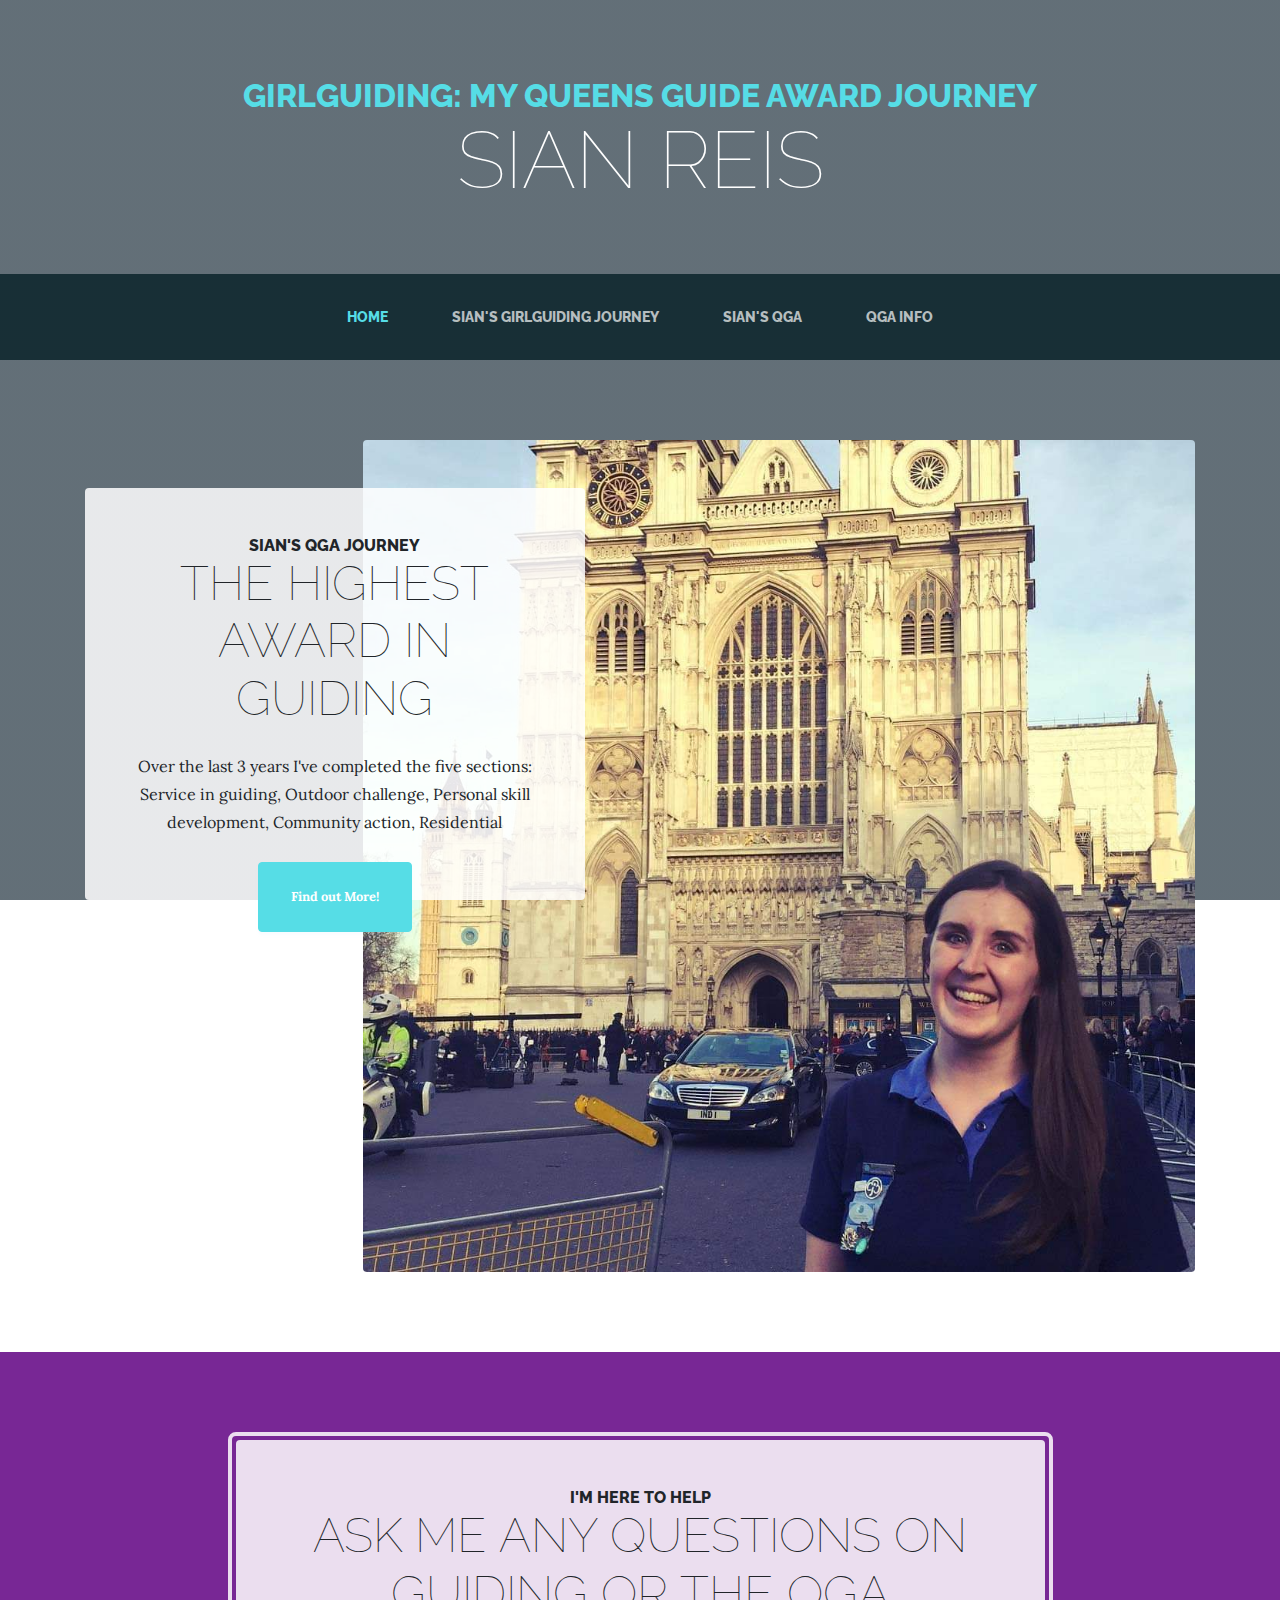
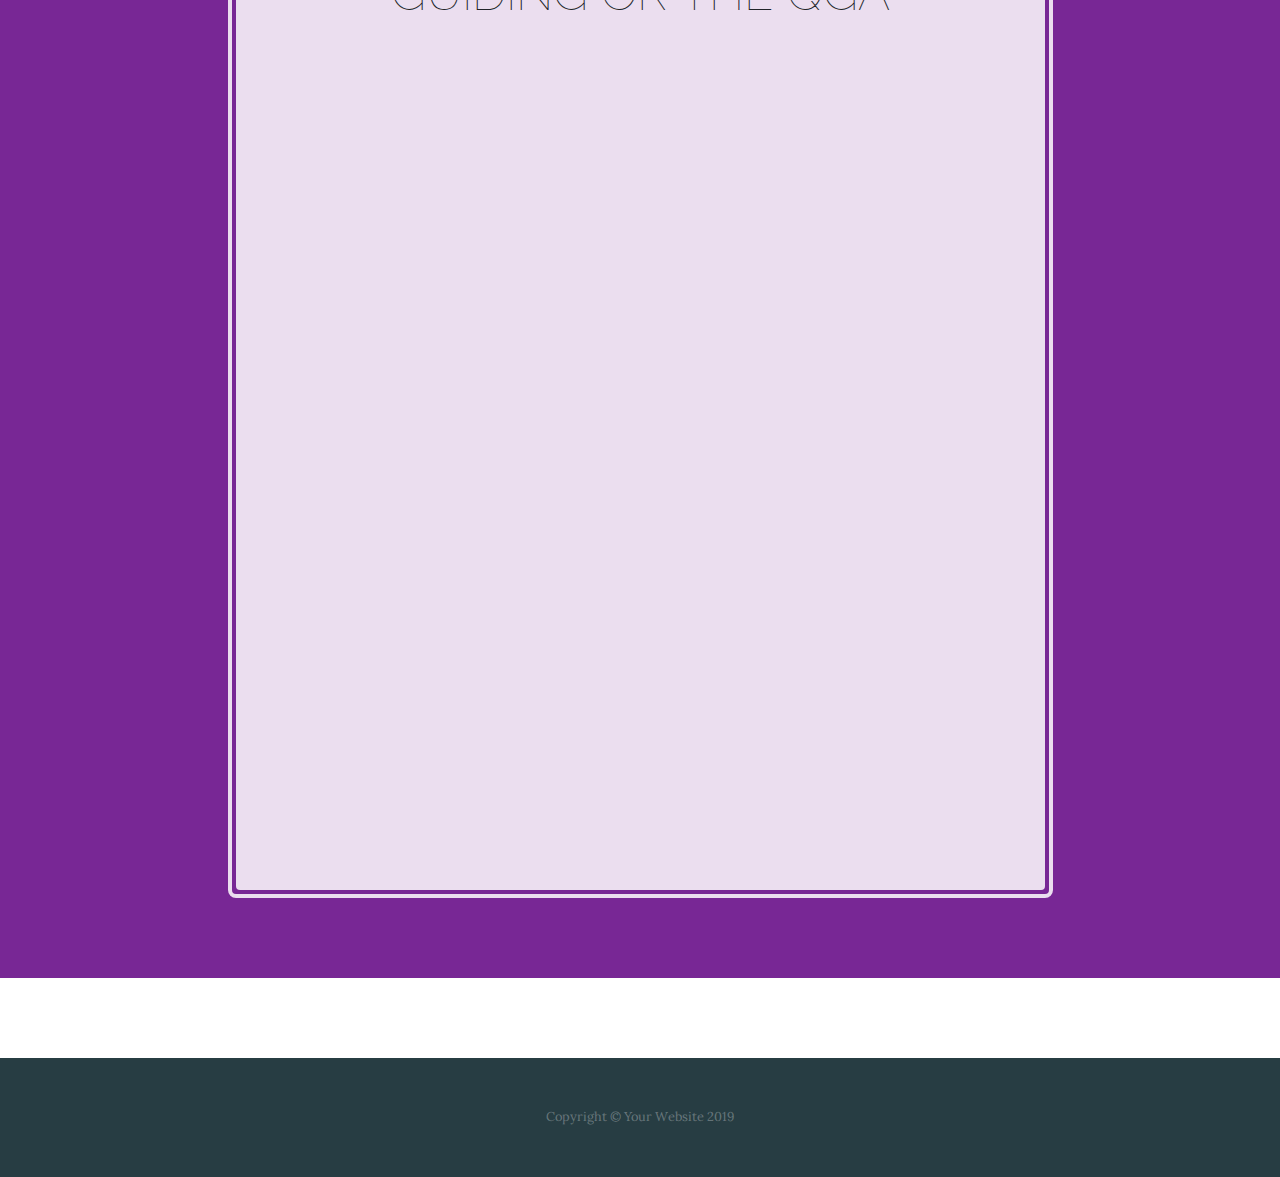
==== index.html @ 9ba31bea "Update index.html" ====
<!DOCTYPE html>
<html>

<head>

  <!-- Global site tag (gtag.js) - Google Analytics -->
<script async src="https://www.googletagmanager.com/gtag/js?id=UA-139252780-1"></script>
<script>
  window.dataLayer = window.dataLayer || [];
  function gtag(){dataLayer.push(arguments);}
  gtag('js', new Date());

  gtag('config', 'UA-139252780-1');
</script>

  <meta charset="utf-8">
  <meta name="viewport" content="width=device-width, initial-scale=1, shrink-to-fit=no">
  <meta name="description" content="">
  <meta name="author" content="">

  <title>Sian's Queens Guide Award</title>

  <!--CSS -->
  <link href="vendor/bootstrap/css/bootstrap.min.css" rel="stylesheet">

  <!-- Custom fonts for this template -->
  <link href="https://fonts.googleapis.com/css?family=Raleway:100,100i,200,200i,300,300i,400,400i,500,500i,600,600i,700,700i,800,800i,900,900i" rel="stylesheet">
  <link href="https://fonts.googleapis.com/css?family=Lora:400,400i,700,700i" rel="stylesheet">

  <!-- Custom styles for this template -->
  <link href="css/business-casual.min.css" rel="stylesheet">

</head>

<body>

  <h1 class="site-heading text-center text-white d-none d-lg-block">
    <span class="site-heading-upper text-primary mb-3">Girlguiding: My Queens Guide Award Journey</span>
    <span class="site-heading-lower">Sian Reis</span>
  </h1>

  <!-- Navigation -->
  <nav class="navbar navbar-expand-lg navbar-dark py-lg-4" id="mainNav">
    <div class="container">
      <a class="navbar-brand text-uppercase text-expanded font-weight-bold d-lg-none" href="#">Start Bootstrap</a>
      <button class="navbar-toggler" type="button" data-toggle="collapse" data-target="#navbarResponsive" aria-controls="navbarResponsive" aria-expanded="false" aria-label="Toggle navigation">
        <span class="navbar-toggler-icon"></span>
      </button>
      <div class="collapse navbar-collapse" id="navbarResponsive">
        <ul class="navbar-nav mx-auto">
          <li class="nav-item active px-lg-4">
            <a class="nav-link text-uppercase text-expanded" href="index.html">Home
              <span class="sr-only">(current)</span>
            </a>
          </li>
          <li class="nav-item px-lg-4">
            <a class="nav-link text-uppercase text-expanded" href="Journey.html">Sian's Girlguiding Journey</a>
          </li>
          <li class="nav-item px-lg-4">
            <a class="nav-link text-uppercase text-expanded" href="Sian QGA.html">Sian's QGA</a>
          </li>
          <li class="nav-item px-lg-4">
            <a class="nav-link text-uppercase text-expanded" href="https://www.girlguiding.org.uk/globalassets/docs-and-resources/programme-and-activities/queens-guide-award-resource.pdf"'_blank'>QGA Info</a>
          </li>
        </ul>
      </div>
    </div>
  </nav>

  <section class="page-section clearfix">
    <div class="container">
      <div class="intro">
        <img class="intro-img img-fluid mb-3 mb-lg-0 rounded" src="img/SIAN.jpg" alt="">
        <div class="intro-text left-0 text-center bg-faded p-5 rounded">
          <h2 class="section-heading mb-4">
            <span class="section-heading-upper">Sian's QGA Journey</span>
            <span class="section-heading-lower">The Highest award in Guiding</span>
          </h2>
          <p class="mb-3">Over the last 3 years I've completed the five sections: Service in guiding, Outdoor challenge, Personal skill development, Community action, Residential
          </p>
          <div class="intro-button mx-auto">
            <a class="btn btn-primary btn-xl" href="Sian QGA.html">Find out More!</a>
          </div>
        </div>
      </div>
    </div>
  </section>

  <section class="page-section cta">
    <div class="container">
      <div class="row">
        <div class="col-xl-9 mx-auto">
          <div class="cta-inner text-center rounded">
            <h2 class="section-heading mb-4">
              <span class="section-heading-upper">I'm here to help</span>
              <span class="section-heading-lower">Ask me any questions on Guiding or the QGA</span>
            </h2>

            <iframe src="https://docs.google.com/forms/d/e/1FAIpQLScpdIKv18D5gaq86WwrHTIJhHxWotwZVAzTGmBvSnPxFdJhIw/viewform?embedded=true" width="640" height="790" frameborder="0" marginheight="0" marginwidth="0">Loading...</iframe>

          </div>
        </div>
      </div>
    </div>
  </section>

  <footer class="footer text-faded text-center py-5">
    <div class="container">
      <p class="m-0 small">Copyright &copy; Your Website 2019</p>
    </div>
  </footer>

  <!-- Bootstrap core JavaScript -->
  <script src="vendor/jquery/jquery.min.js"></script>
  <script src="vendor/bootstrap/js/bootstrap.bundle.min.js"></script>

</body>

</html>
---- css/business-casual.min.css ----
/*!
 * Start Bootstrap - Business Casual v5.0.5 (https://startbootstrap.com/template-overviews/business-casual)
 * Copyright 2013-2019 Start Bootstrap
 * Licensed under MIT (https://github.com/BlackrockDigital/startbootstrap-business-casual/blob/master/LICENSE)
 */body{font-family:Lora;background:-webkit-gradient(linear,left top,left bottom,from(rgba(15,34,47,.65))),url(../img/HOME.jpg);background:linear-gradient(rgba(15,34,47,.65)),url(../img/HOMEg.jpg);background-attachment:fixed;background-position:center;background-size:cover}h1,h2,h3,h4,h5,h6{font-family:Raleway}p{line-height:1.75}.text-faded{color:rgba(255,255,255,.3)}.site-heading{margin-top:5rem;margin-bottom:5rem;text-transform:uppercase;line-height:1;font-family:Raleway}.site-heading .site-heading-upper{display:block;font-size:2rem;font-weight:800}.site-heading .site-heading-lower{font-size:5rem;font-weight:100;line-height:4rem}.page-section{margin-top:5rem;margin-bottom:5rem}.section-heading{text-transform:uppercase}.section-heading .section-heading-upper{display:block;font-size:1rem;font-weight:800}.section-heading .section-heading-lower{display:block;font-size:3rem;font-weight:100}.bg-faded{background-color:rgba(255,255,255,.85)}#mainNav{background-color:rgba(15,40,47,.9);font-family:Raleway}#mainNav .navbar-brand{color:#56dde6}#mainNav .navbar-nav .nav-item .nav-link{color:rgba(255,255,255,.7);font-weight:800}#mainNav .navbar-nav .nav-item.active .nav-link{color:#56dde6}@media (min-width:992px){#mainNav .navbar-nav .nav-item .nav-link{font-size:.9rem}#mainNav .navbar-nav .nav-item .nav-link:hover{color:rgba(255,255,255,.4)}#mainNav .navbar-nav .nav-item.active .nav-link:hover{color:#56dde6}}.btn-xl{font-weight:700;font-size:.8rem;padding-top:1.5rem;padding-bottom:1.5rem;padding-left:2rem;padding-right:2rem}.intro{position:relative}@media (min-width:992px){.intro .intro-img{width:75%;float:right}.intro .intro-text{left:0;width:60%;margin-top:3rem;position:absolute}.intro .intro-text .intro-button{width:100%;left:0;position:absolute;bottom:-2rem}}@media (min-width:1200px){.intro .intro-text{width:45%}}.cta{padding-top:5rem;padding-bottom:5rem;background-color:rgba(105,16,137,.9)}.cta .cta-inner{position:relative;padding:3rem;margin:.5rem;background-color:rgba(255,255,255,.85)}.cta .cta-inner:before{border-radius:.5rem;content:'';position:absolute;top:-.5rem;bottom:-.5rem;left:-.5rem;right:-.5rem;border:.25rem solid rgba(255,255,255,.85)}@media (min-width:992px){.about-heading .about-heading-img{position:relative;z-index:0}.about-heading .about-heading-content{margin-top:-5rem;position:relative;z-index:1}}@media (min-width:992px){.product-item .product-item-title{position:relative;z-index:1;margin-bottom:-3rem}.product-item .product-item-img{position:relative;z-index:0;max-width:60vw}.product-item .product-item-description{position:relative;z-index:1;margin-top:-3rem;max-width:50vw}}.list-hours{font-size:.9rem}.list-hours .list-hours-item{border-bottom:1px solid rgba(230,167,86,.5);padding-bottom:.25rem;margin-bottom:1rem;font-style:italic}.list-hours .list-hours-item.today{font-weight:700;color:#56dde6}@media (min-width:992px){.list-hours{width:50%;font-size:1.1rem}}.address strong{font-size:1.2rem}.footer{background-color:rgba(15,40,47,.9)}.text-primary{color:#56dde6!important}.bg-primary{background-color:#56dde6!important}.btn{-webkit-box-shadow:0 3px 3px 0 rgba(201,228,255,.1);box-shadow:0 3px 3px 0 rgba(201,228,255,.1)}.btn-primary{background-color:#56dde6;border-color:#56dde6}.btn-primary:active,.btn-primary:focus,.btn-primary:hover{background-color:#2aaedf;border-color:#df902a}.font-weight-light{font-weight:100!important}
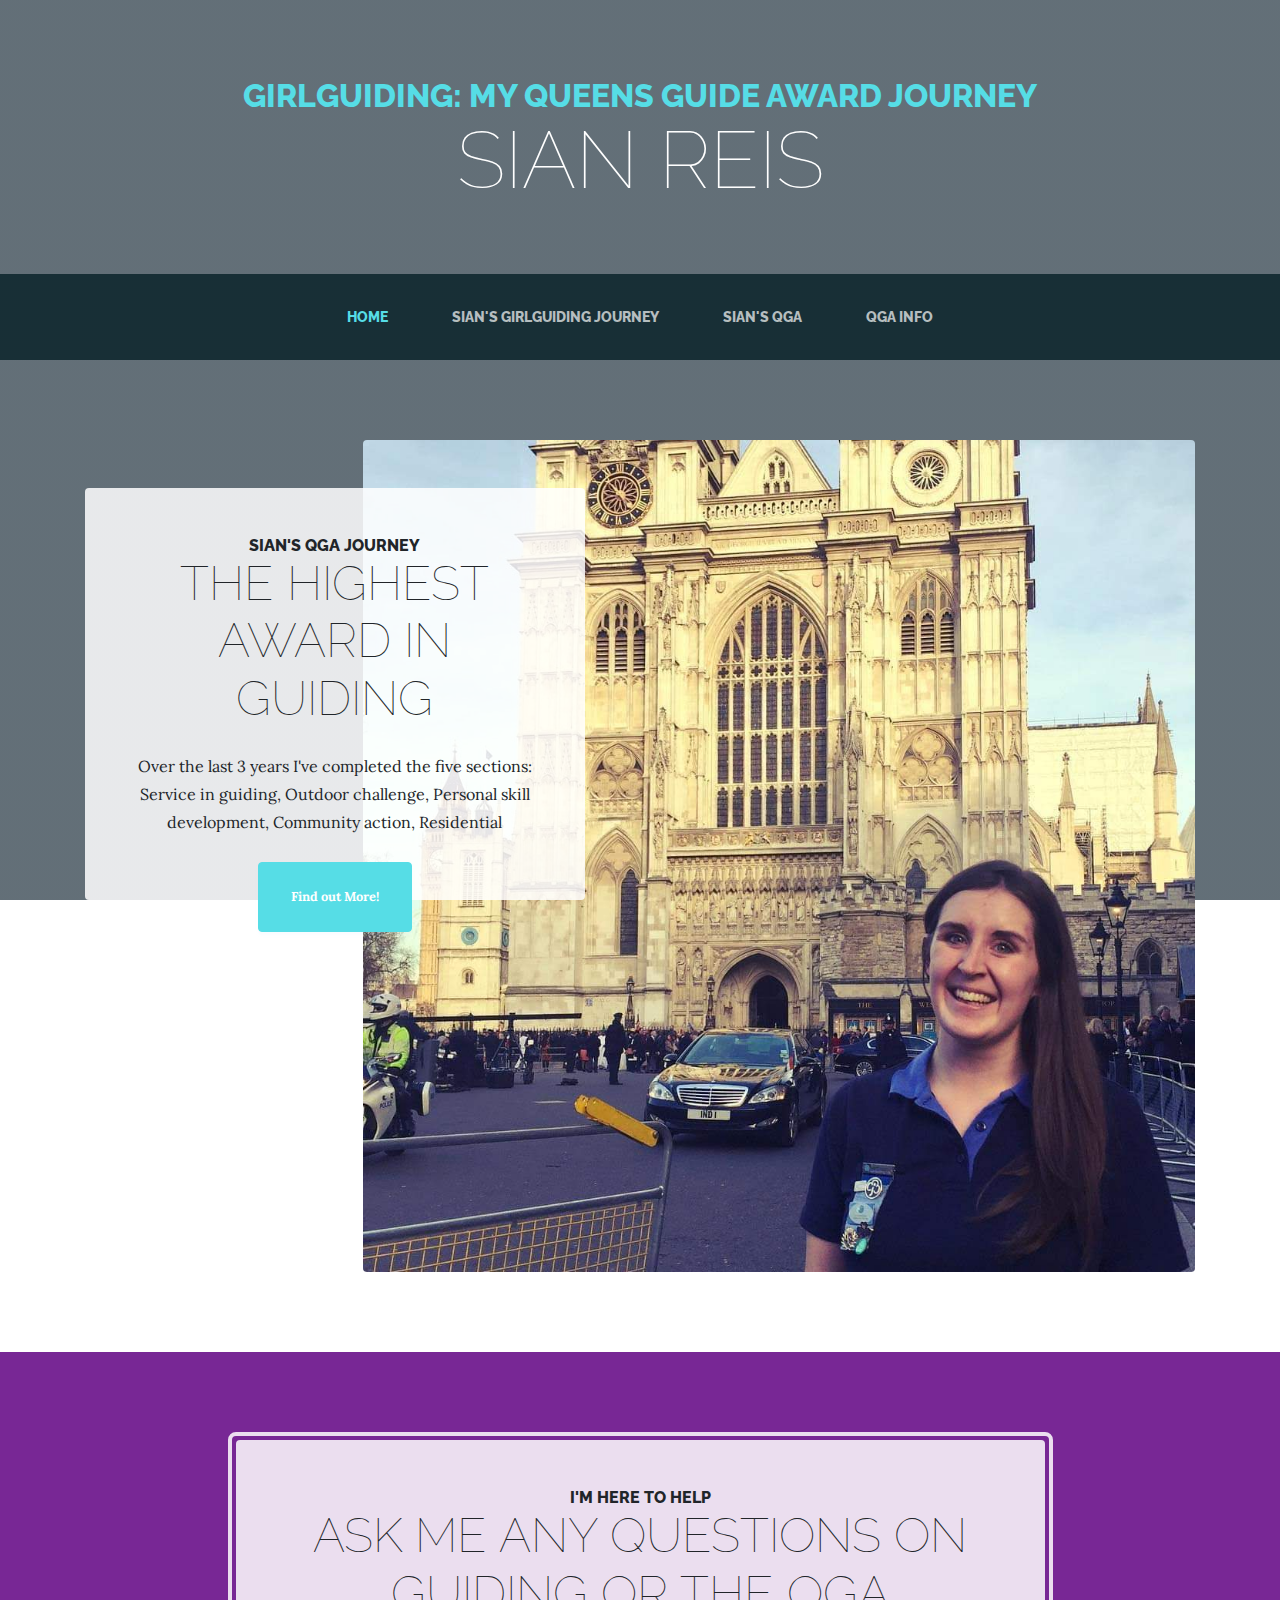
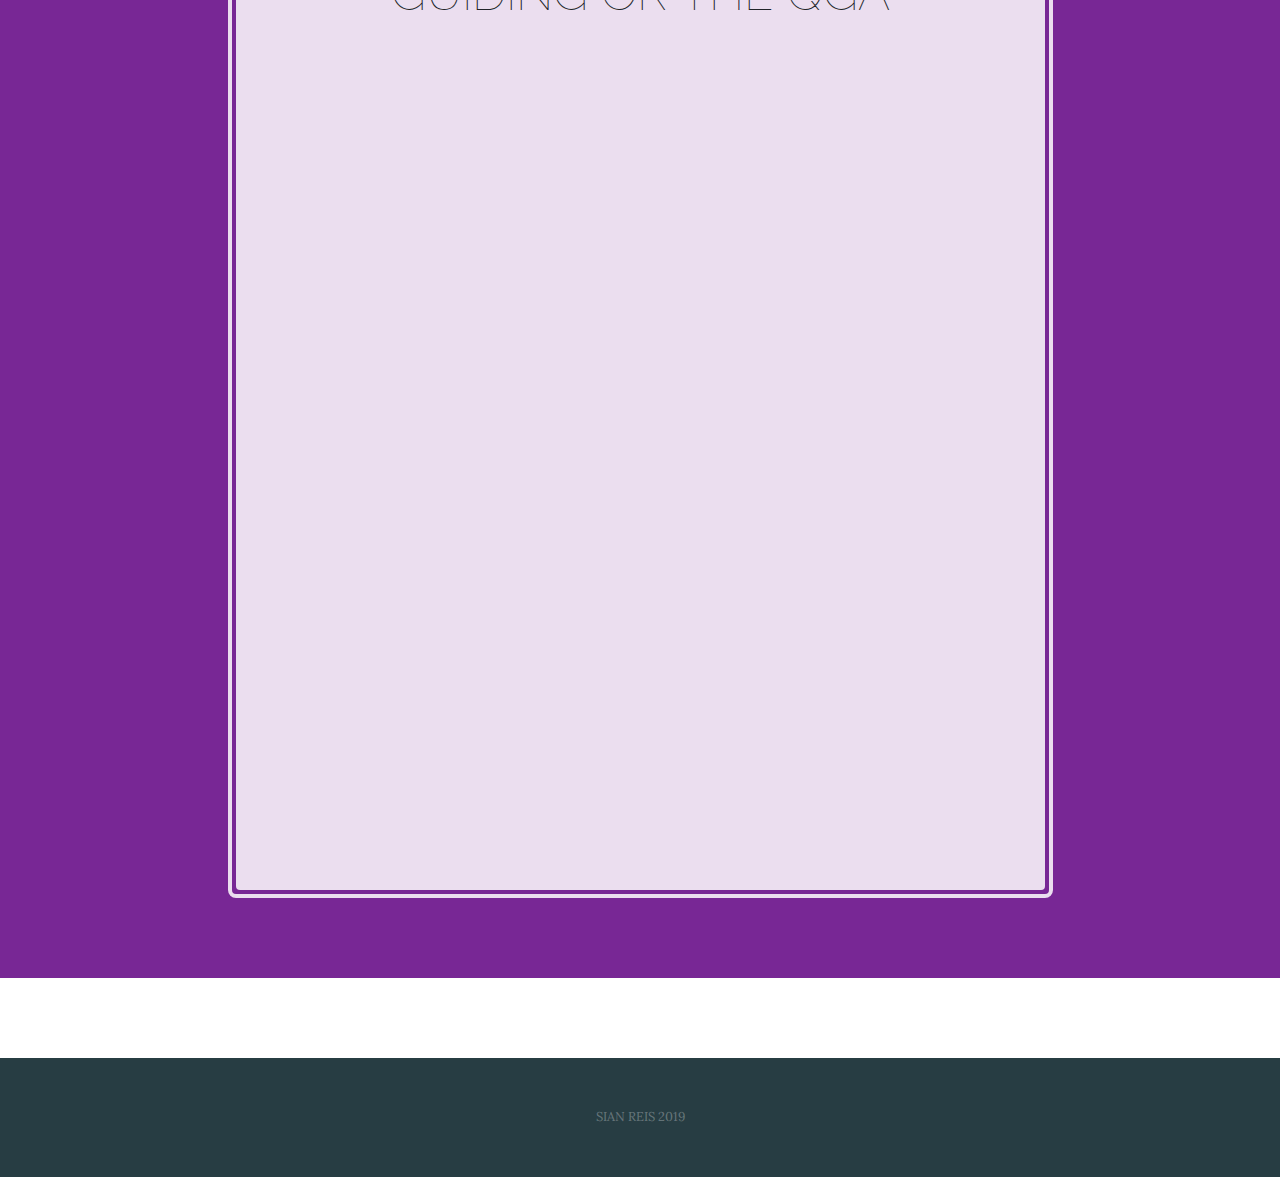
==== commit 3a0b7f02: "footer" ====
--- a/index.html
+++ b/index.html
@@ -106,7 +106,7 @@
 
   <footer class="footer text-faded text-center py-5">
     <div class="container">
-      <p class="m-0 small">Copyright &copy; Your Website 2019</p>
+      <p class="m-0 small">SIAN REIS 2019</p>
     </div>
   </footer>
 
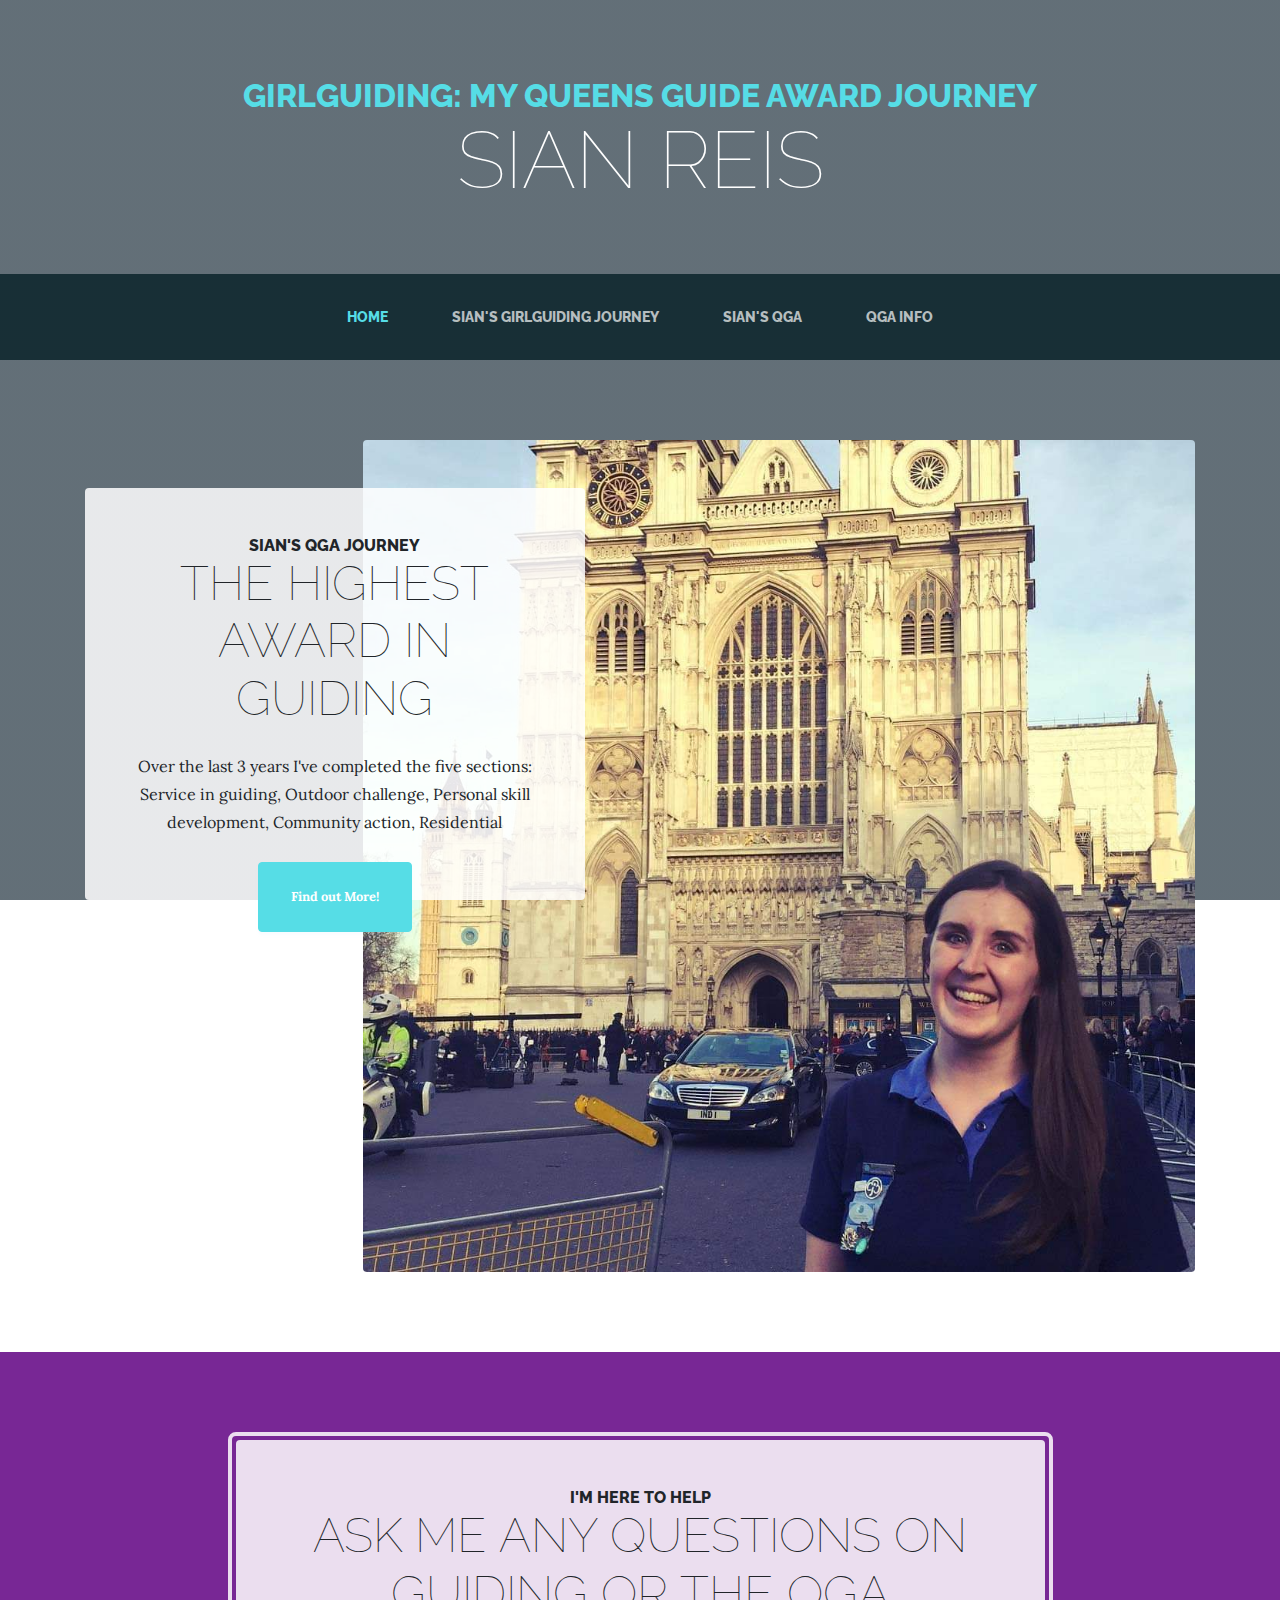
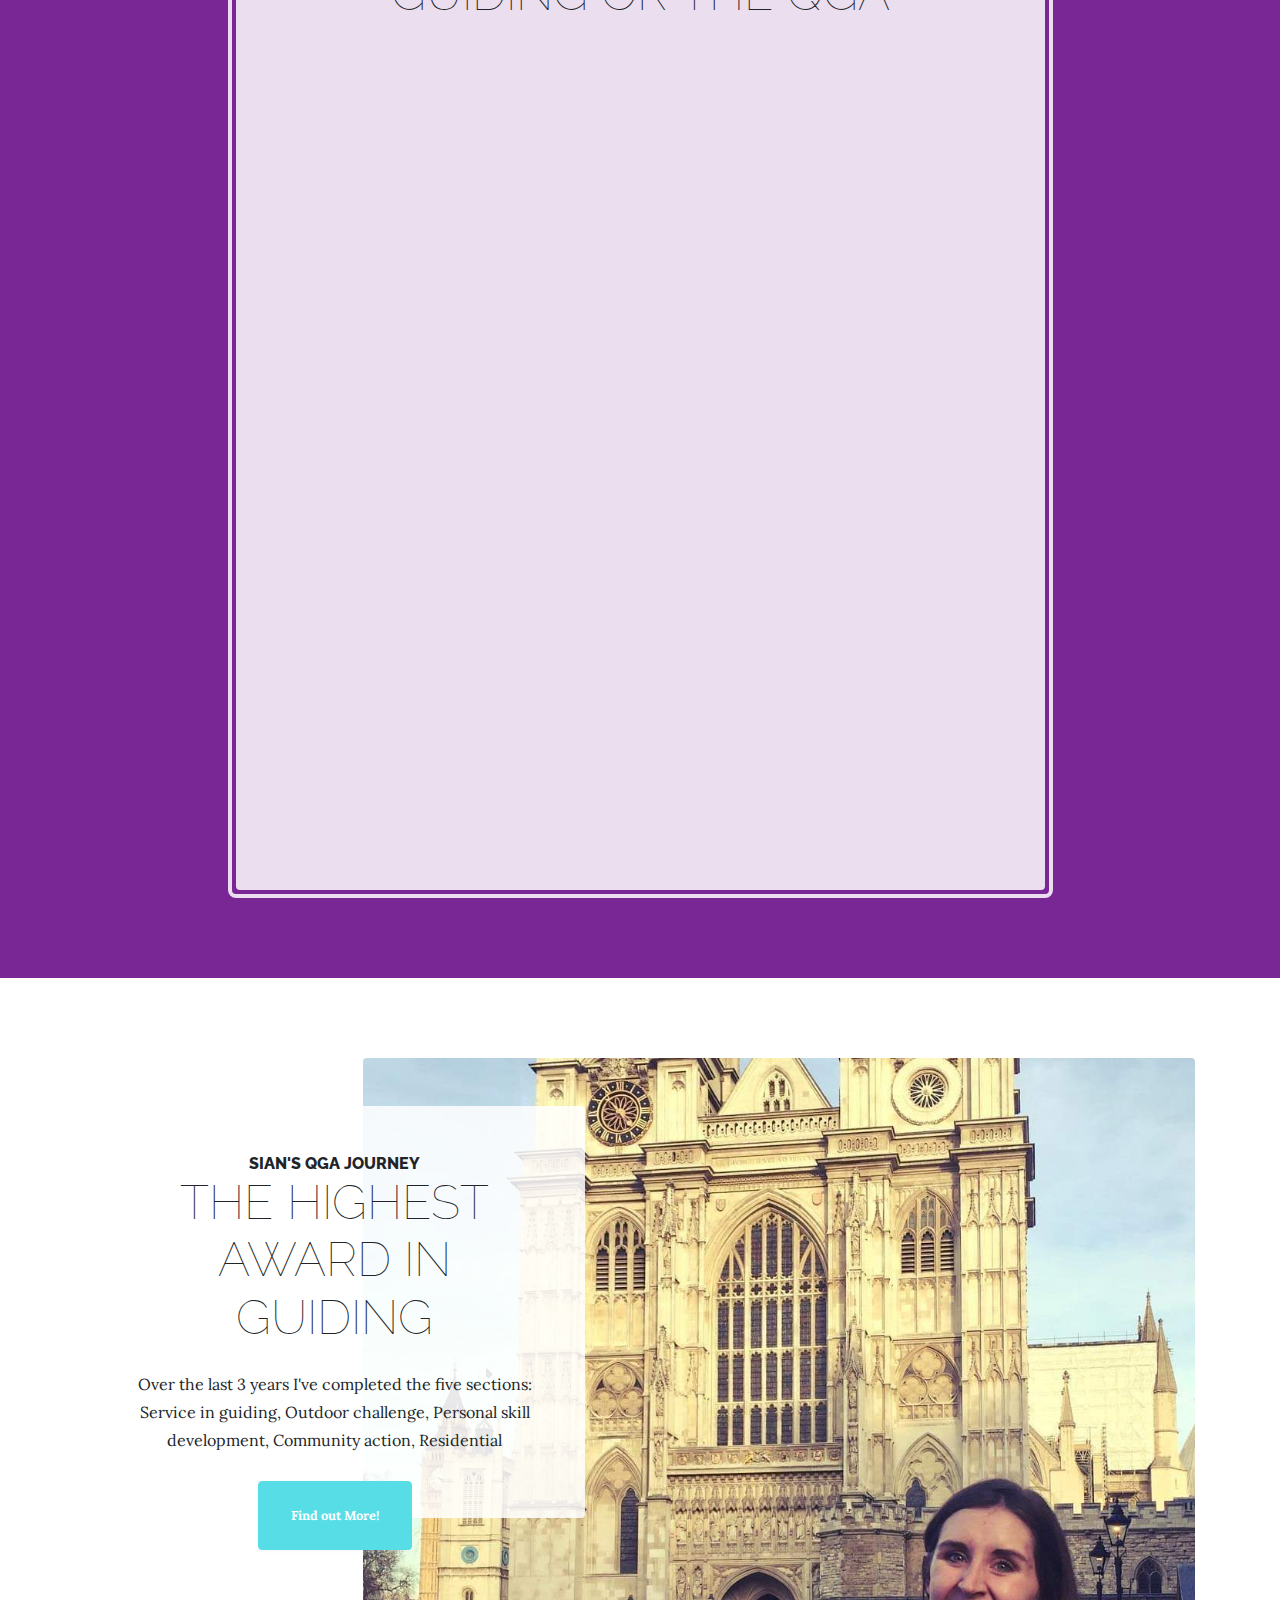
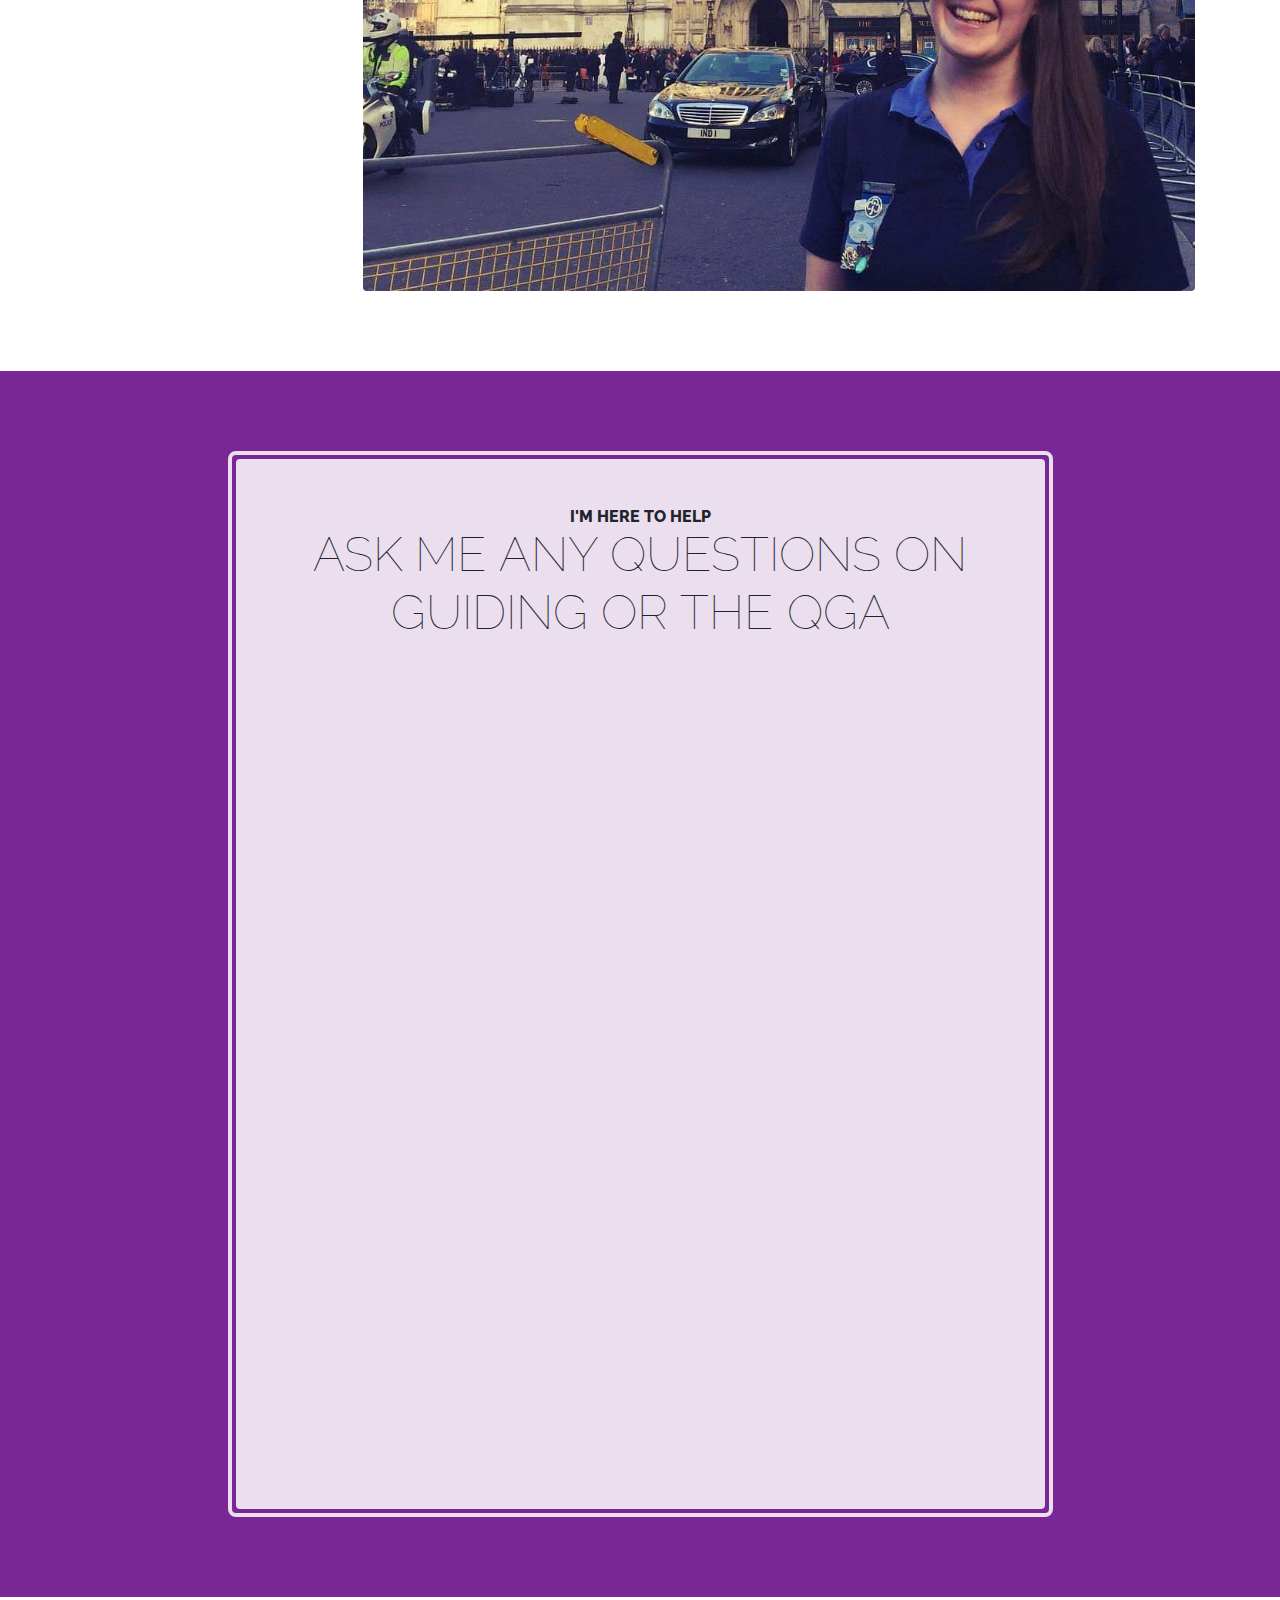
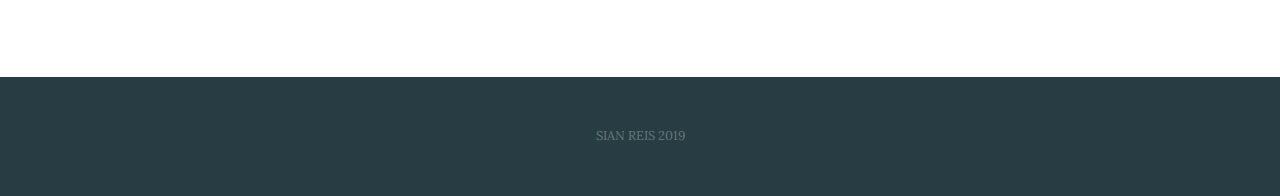
==== commit 67b17f88: "Adding in more Sections!" ====
--- a/index.html
+++ b/index.html
@@ -54,7 +54,7 @@
             </a>
           </li>
           <li class="nav-item px-lg-4">
-            <a class="nav-link text-uppercase text-expanded" href="Journey.html">Sian's Girlguiding Journey</a>
+            <a class="nav-link text-uppercase text-expanded">Sian's Girlguiding Journey</a>
           </li>
           <li class="nav-item px-lg-4">
             <a class="nav-link text-uppercase text-expanded" href="Sian QGA.html">Sian's QGA</a>
@@ -66,6 +66,43 @@
       </div>
     </div>
   </nav>
+
+  <section class="page-section clearfix">
+    <div class="container">
+      <div class="intro">
+        <img class="intro-img img-fluid mb-3 mb-lg-0 rounded" src="img/SIAN.jpg" alt="">
+        <div class="intro-text left-0 text-center bg-faded p-5 rounded">
+          <h2 class="section-heading mb-4">
+            <span class="section-heading-upper">Sian's QGA Journey</span>
+            <span class="section-heading-lower">The Highest award in Guiding</span>
+          </h2>
+          <p class="mb-3">Over the last 3 years I've completed the five sections: Service in guiding, Outdoor challenge, Personal skill development, Community action, Residential
+          </p>
+          <div class="intro-button mx-auto">
+            <a class="btn btn-primary btn-xl" href="Sian QGA.html">Find out More!</a>
+          </div>
+        </div>
+      </div>
+    </div>
+  </section>
+
+  <section class="page-section cta">
+    <div class="container">
+      <div class="row">
+        <div class="col-xl-9 mx-auto">
+          <div class="cta-inner text-center rounded">
+            <h2 class="section-heading mb-4">
+              <span class="section-heading-upper">I'm here to help</span>
+              <span class="section-heading-lower">Ask me any questions on Guiding or the QGA</span>
+            </h2>
+
+            <iframe src="https://docs.google.com/forms/d/e/1FAIpQLScpdIKv18D5gaq86WwrHTIJhHxWotwZVAzTGmBvSnPxFdJhIw/viewform?embedded=true" width="640" height="790" frameborder="0" marginheight="0" marginwidth="0">Loading...</iframe>
+
+          </div>
+        </div>
+      </div>
+    </div>
+  </section>
 
   <section class="page-section clearfix">
     <div class="container">
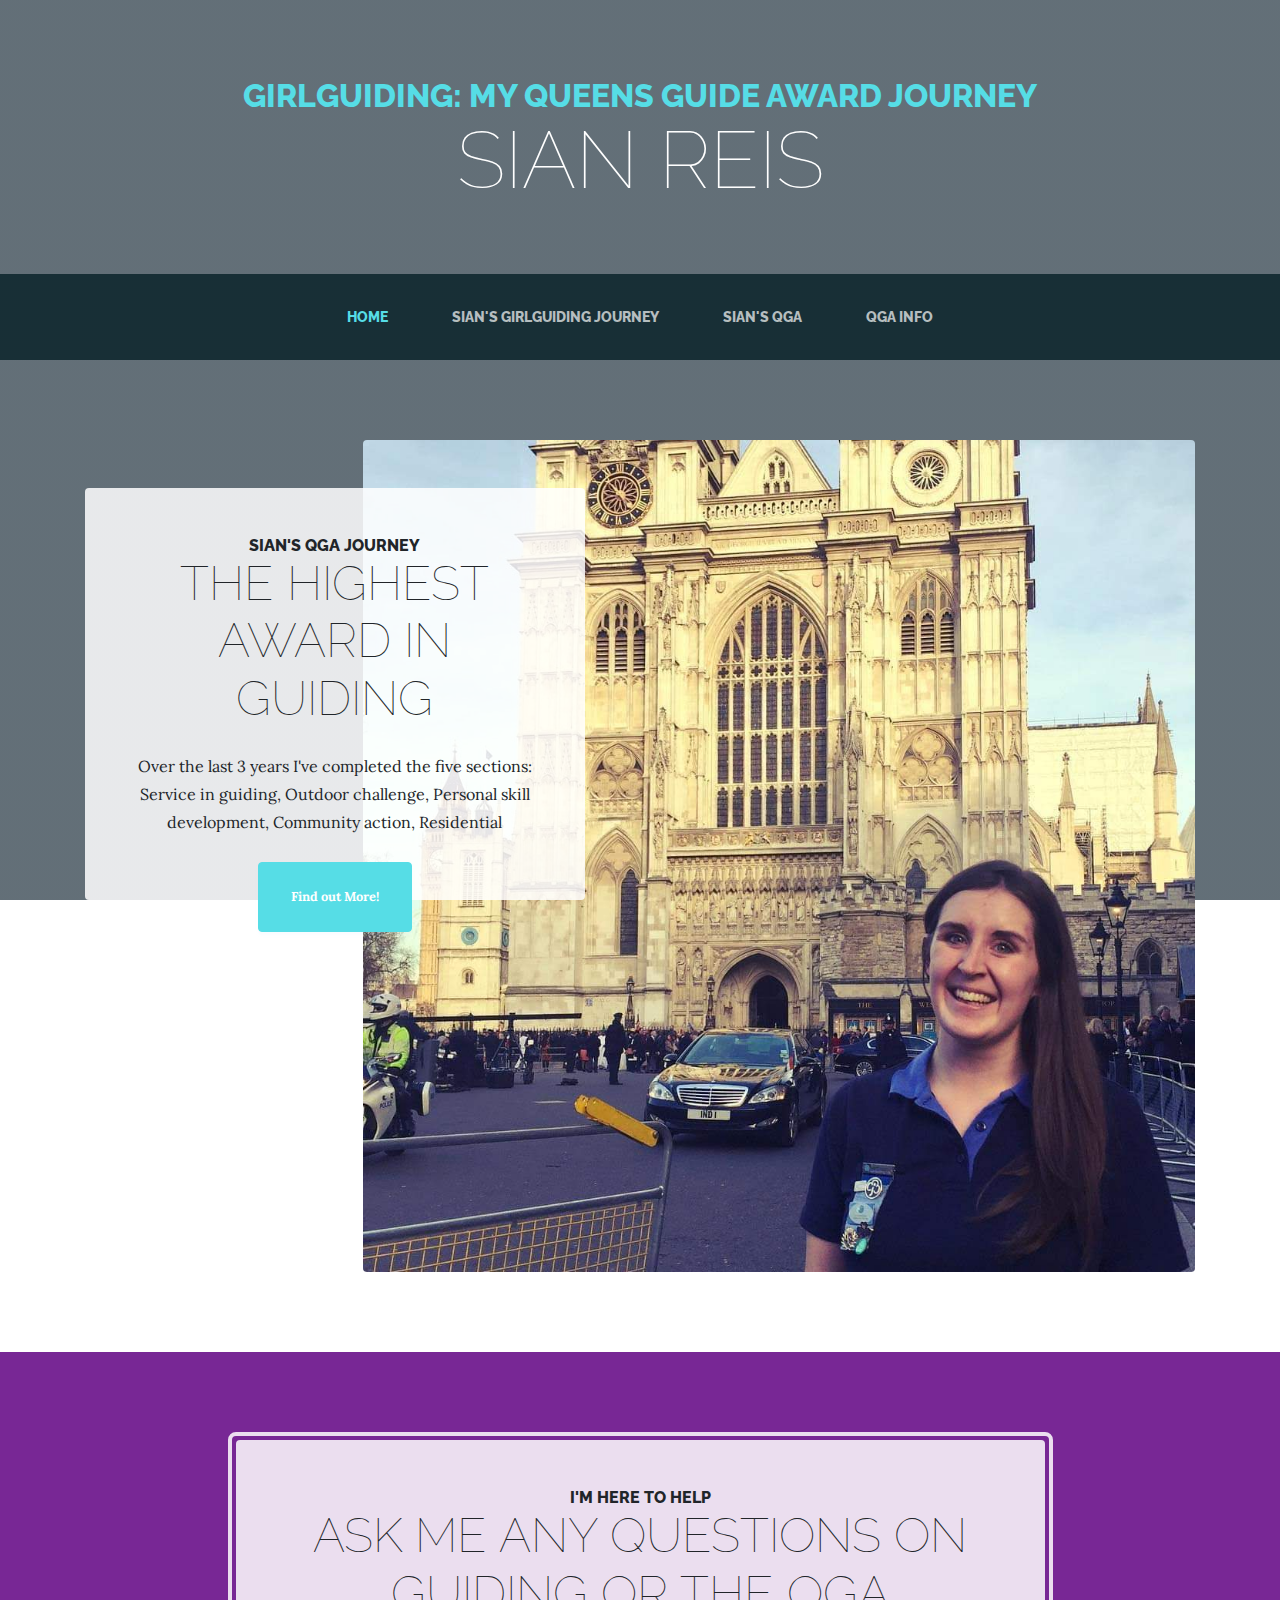
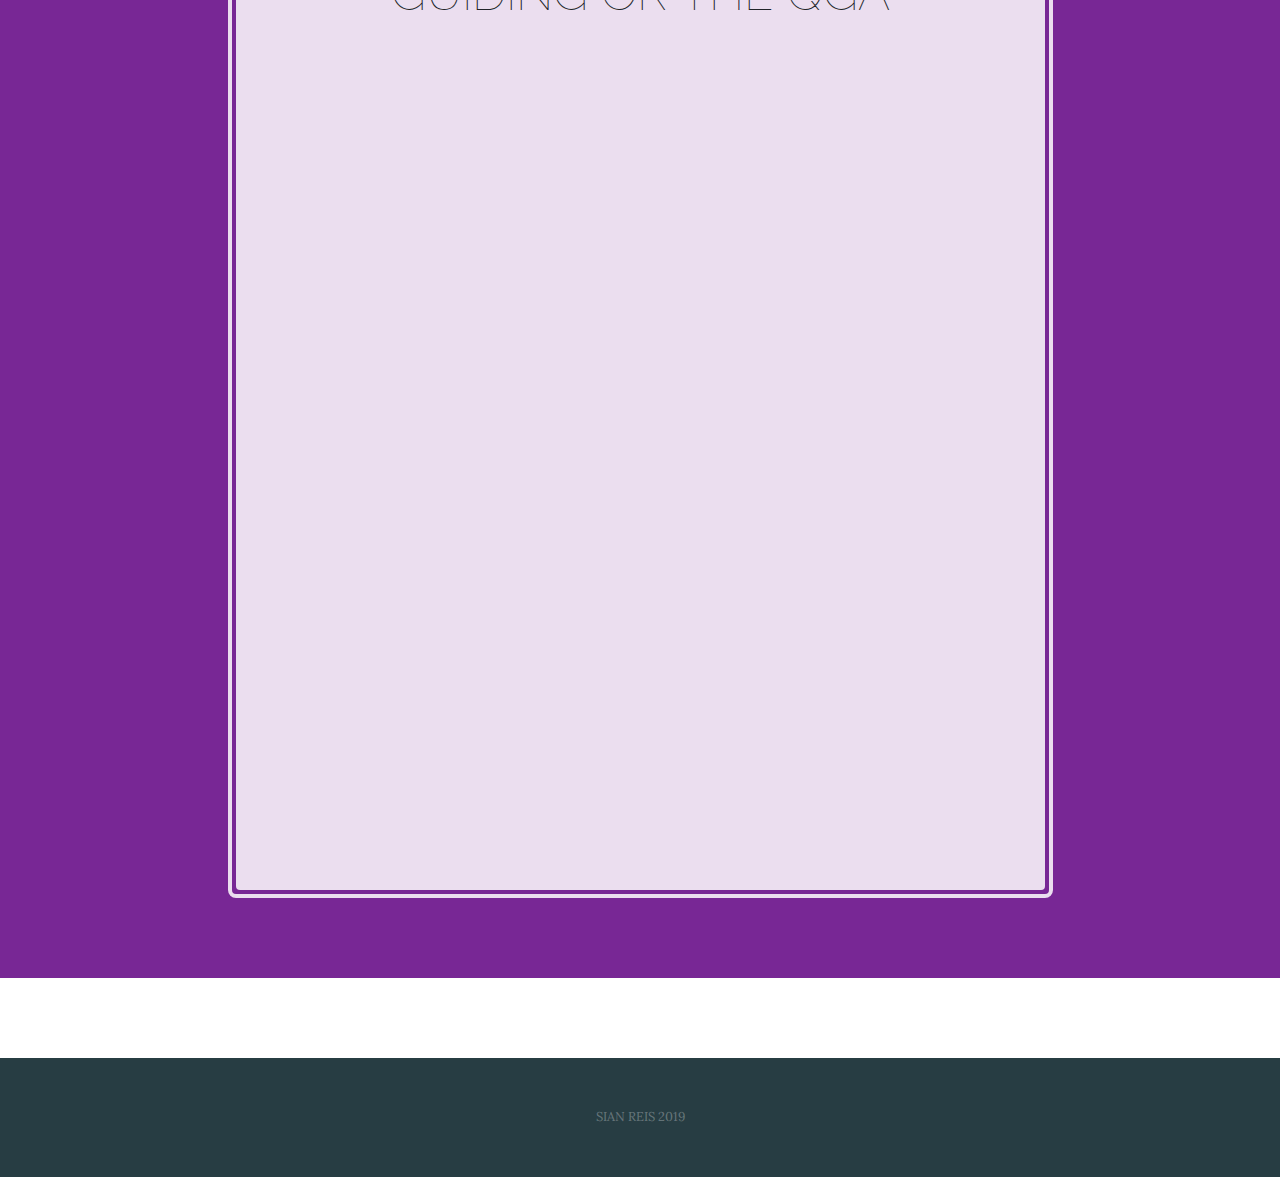
==== commit 9d73fe8a: "2 more sections" ====
--- a/index.html
+++ b/index.html
@@ -104,43 +104,6 @@
     </div>
   </section>
 
-  <section class="page-section clearfix">
-    <div class="container">
-      <div class="intro">
-        <img class="intro-img img-fluid mb-3 mb-lg-0 rounded" src="img/SIAN.jpg" alt="">
-        <div class="intro-text left-0 text-center bg-faded p-5 rounded">
-          <h2 class="section-heading mb-4">
-            <span class="section-heading-upper">Sian's QGA Journey</span>
-            <span class="section-heading-lower">The Highest award in Guiding</span>
-          </h2>
-          <p class="mb-3">Over the last 3 years I've completed the five sections: Service in guiding, Outdoor challenge, Personal skill development, Community action, Residential
-          </p>
-          <div class="intro-button mx-auto">
-            <a class="btn btn-primary btn-xl" href="Sian QGA.html">Find out More!</a>
-          </div>
-        </div>
-      </div>
-    </div>
-  </section>
-
-  <section class="page-section cta">
-    <div class="container">
-      <div class="row">
-        <div class="col-xl-9 mx-auto">
-          <div class="cta-inner text-center rounded">
-            <h2 class="section-heading mb-4">
-              <span class="section-heading-upper">I'm here to help</span>
-              <span class="section-heading-lower">Ask me any questions on Guiding or the QGA</span>
-            </h2>
-
-            <iframe src="https://docs.google.com/forms/d/e/1FAIpQLScpdIKv18D5gaq86WwrHTIJhHxWotwZVAzTGmBvSnPxFdJhIw/viewform?embedded=true" width="640" height="790" frameborder="0" marginheight="0" marginwidth="0">Loading...</iframe>
-
-          </div>
-        </div>
-      </div>
-    </div>
-  </section>
-
   <footer class="footer text-faded text-center py-5">
     <div class="container">
       <p class="m-0 small">SIAN REIS 2019</p>
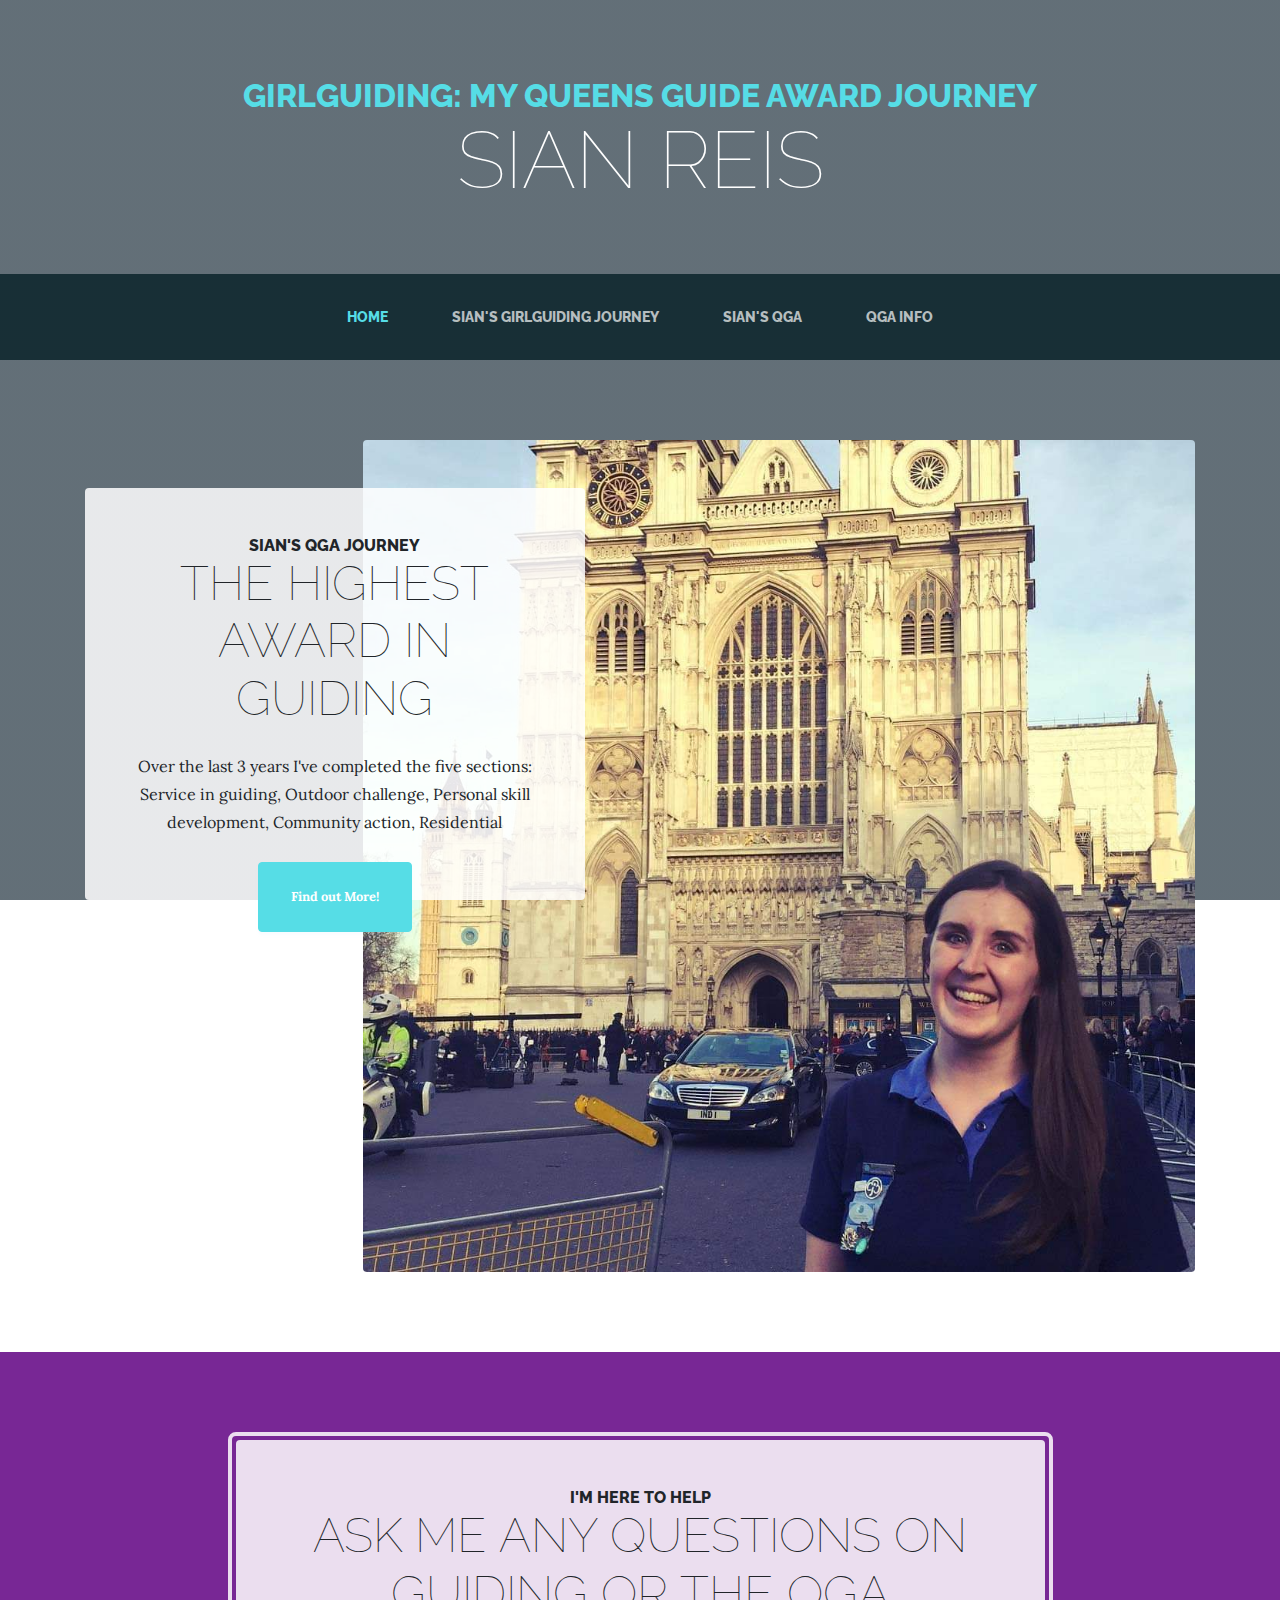
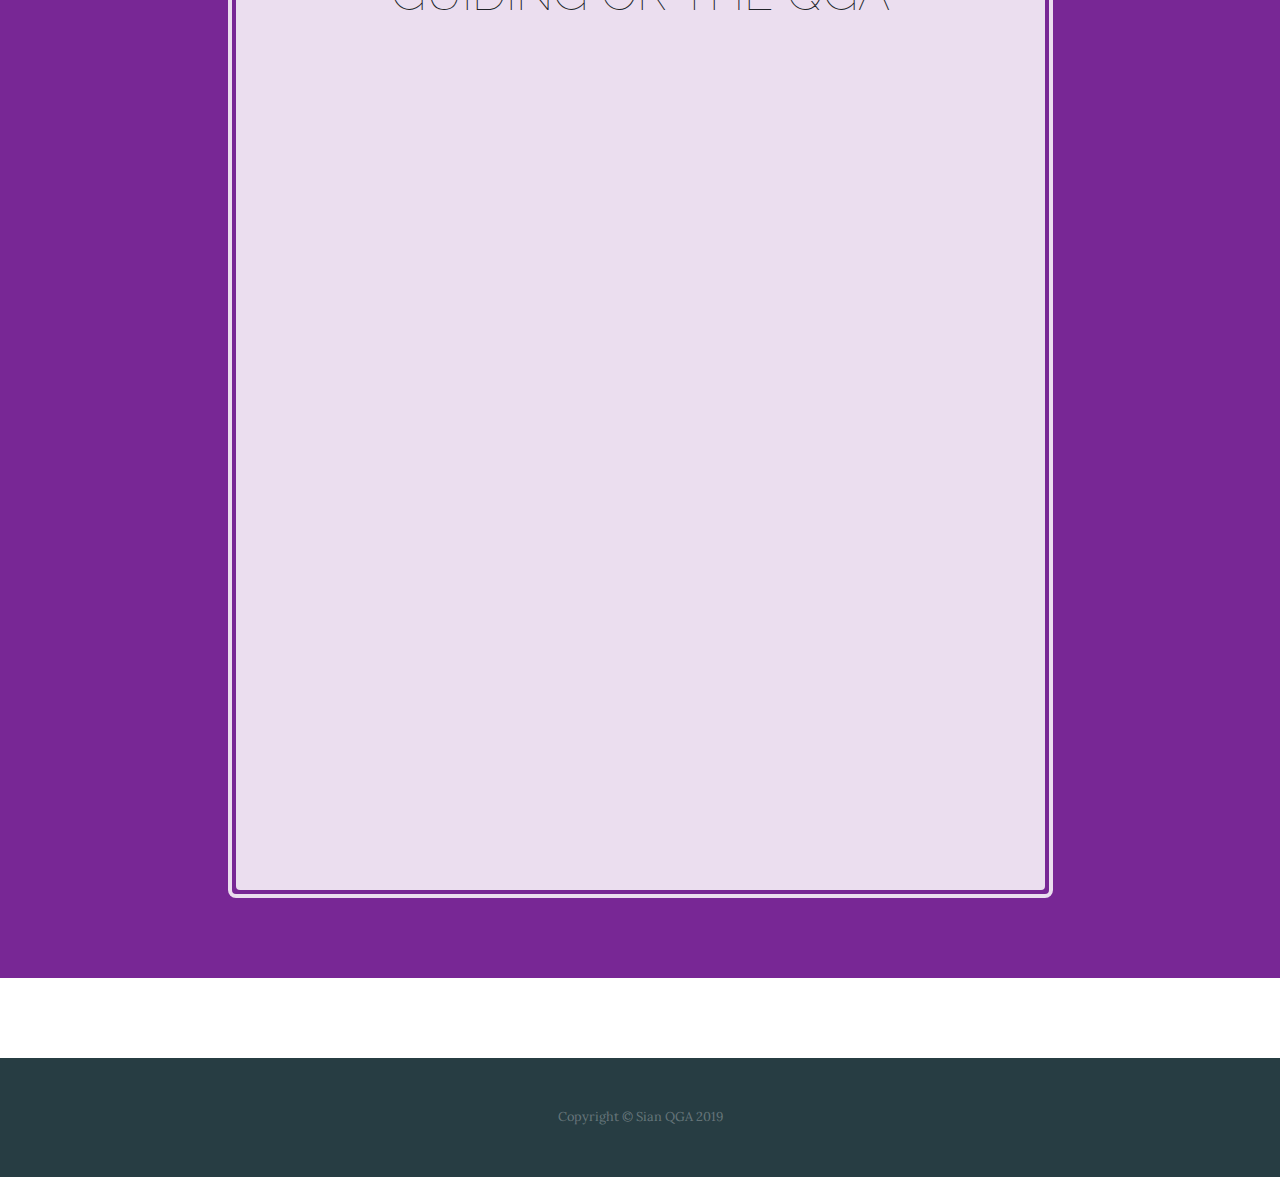
==== commit a836feee: "Text updates" ====
--- a/index.html
+++ b/index.html
@@ -42,7 +42,7 @@
   <!-- Navigation -->
   <nav class="navbar navbar-expand-lg navbar-dark py-lg-4" id="mainNav">
     <div class="container">
-      <a class="navbar-brand text-uppercase text-expanded font-weight-bold d-lg-none" href="#">Start Bootstrap</a>
+      <a class="navbar-brand text-uppercase text-expanded font-weight-bold d-lg-none" href="#">Sian's QGA</a>
       <button class="navbar-toggler" type="button" data-toggle="collapse" data-target="#navbarResponsive" aria-controls="navbarResponsive" aria-expanded="false" aria-label="Toggle navigation">
         <span class="navbar-toggler-icon"></span>
       </button>
@@ -60,7 +60,7 @@
             <a class="nav-link text-uppercase text-expanded" href="Sian QGA.html">Sian's QGA</a>
           </li>
           <li class="nav-item px-lg-4">
-            <a class="nav-link text-uppercase text-expanded" href="https://www.girlguiding.org.uk/globalassets/docs-and-resources/programme-and-activities/queens-guide-award-resource.pdf"'_blank'>QGA Info</a>
+            <a target="_blank" class="nav-link text-uppercase text-expanded" href="https://www.girlguiding.org.uk/globalassets/docs-and-resources/programme-and-activities/queens-guide-award-resource.pdf"'_blank'>QGA Info</a>
           </li>
         </ul>
       </div>
@@ -106,7 +106,7 @@
 
   <footer class="footer text-faded text-center py-5">
     <div class="container">
-      <p class="m-0 small">SIAN REIS 2019</p>
+      <p class="m-0 small">Copyright &copy; Sian QGA 2019</p>
     </div>
   </footer>
 
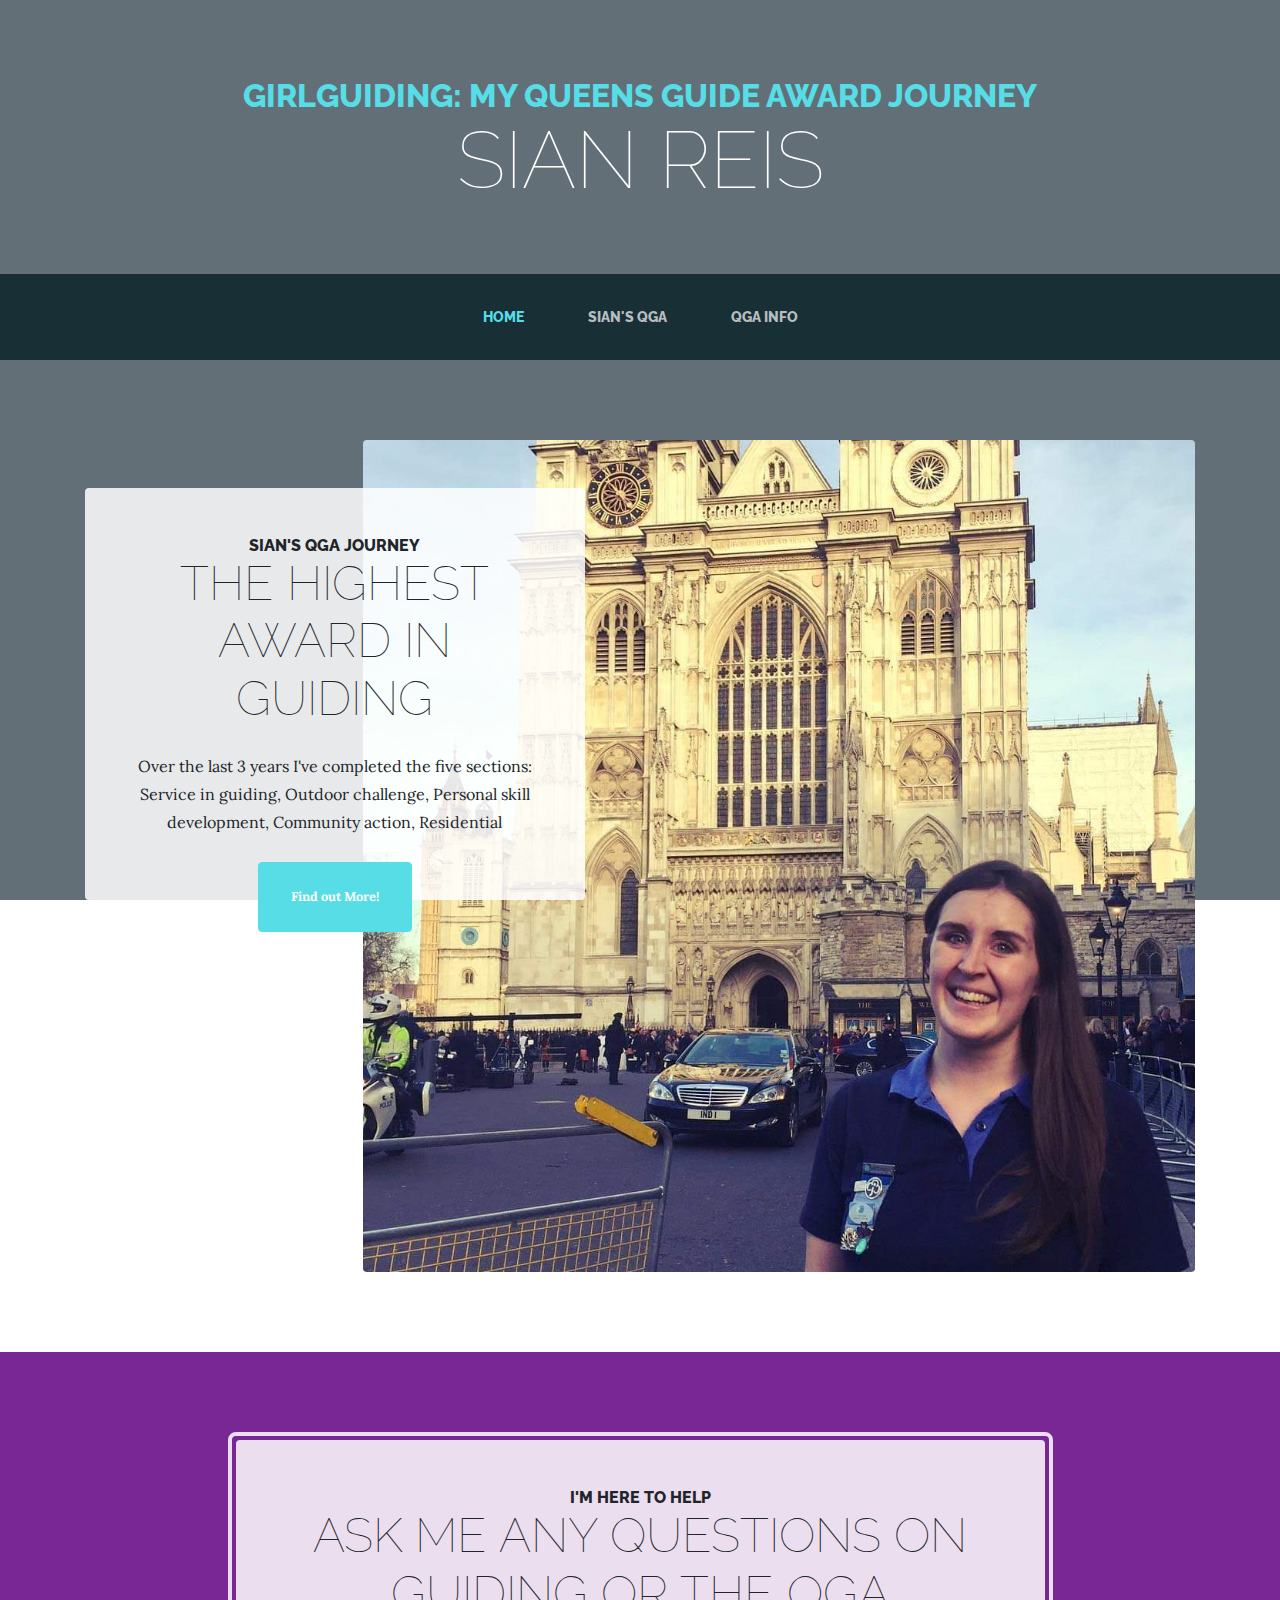
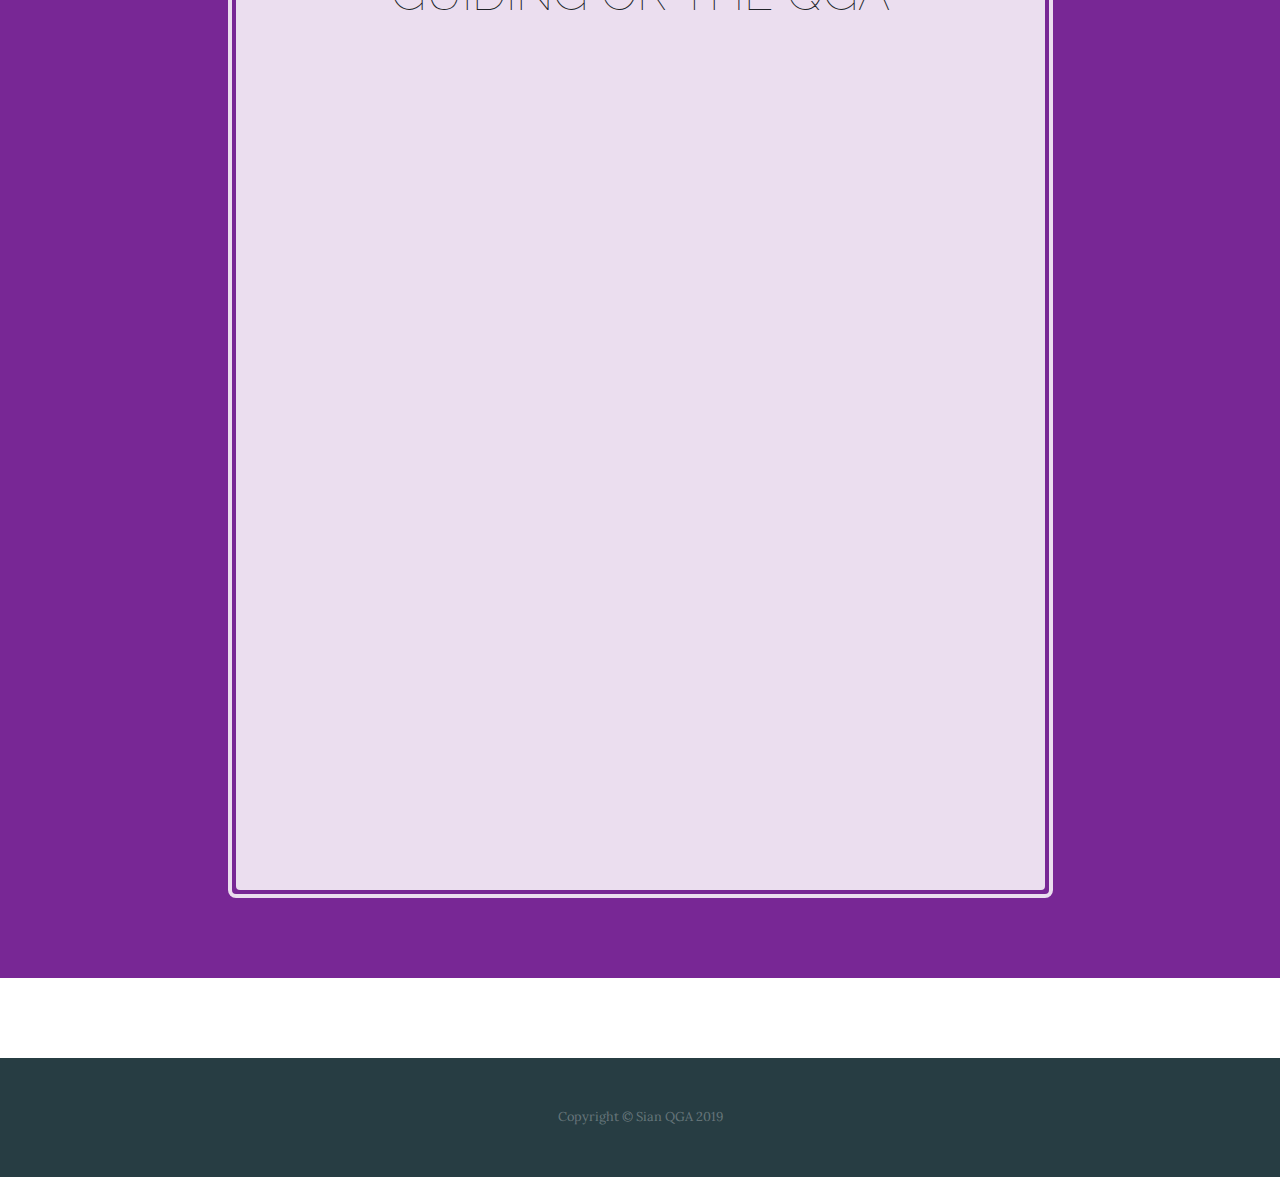
==== commit 6277baf2: "Remove Nav bar link" ====
--- a/index.html
+++ b/index.html
@@ -53,15 +53,15 @@
               <span class="sr-only">(current)</span>
             </a>
           </li>
-          <li class="nav-item px-lg-4">
-            <a class="nav-link text-uppercase text-expanded">Sian's Girlguiding Journey</a>
-          </li>
+
           <li class="nav-item px-lg-4">
             <a class="nav-link text-uppercase text-expanded" href="Sian QGA.html">Sian's QGA</a>
           </li>
+
           <li class="nav-item px-lg-4">
             <a target="_blank" class="nav-link text-uppercase text-expanded" href="https://www.girlguiding.org.uk/globalassets/docs-and-resources/programme-and-activities/queens-guide-award-resource.pdf"'_blank'>QGA Info</a>
           </li>
+
         </ul>
       </div>
     </div>
